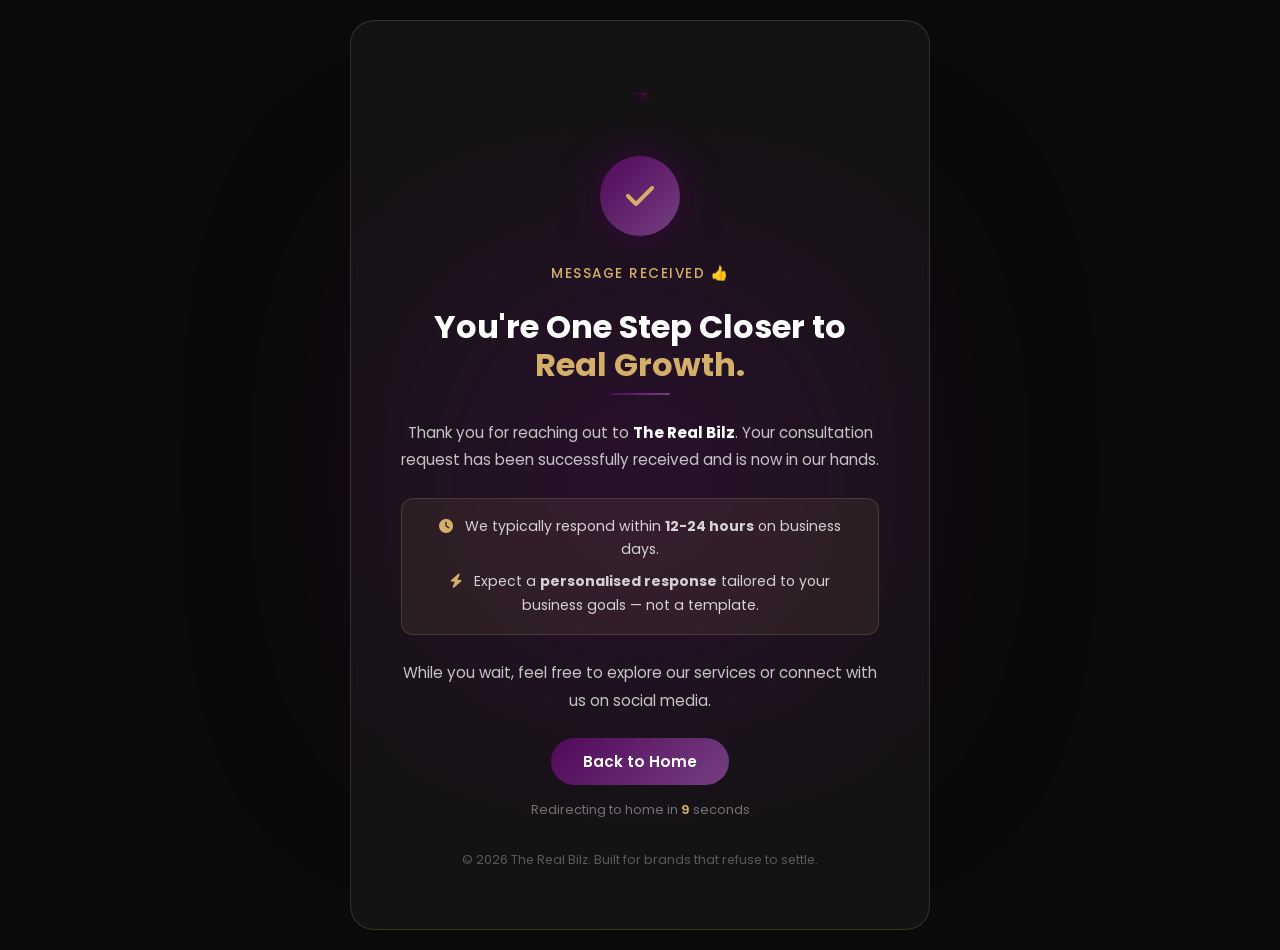
==== thank-you.html @ fe6cfce9 "Add thank-you page with responsive design" ====
<!DOCTYPE html>
<html lang="en">
<head>
  <meta charset="UTF-8">
  <meta name="viewport" content="width=device-width, initial-scale=1.0">
  <title>Thank You | The Real Bilz</title>
  <link href="https://fonts.googleapis.com/css2?family=Poppins:wght@300;400;600;700&display=swap" rel="stylesheet">
  <link rel="stylesheet" href="https://cdnjs.cloudflare.com/ajax/libs/font-awesome/6.5.0/css/all.min.css">
  <style>
    :root {
      --primary: #4e0555;
      --gradient: linear-gradient(135deg, #51095a, #753f80);
      --gold: #d4af6a;
    }

    * {
      margin: 0;
      padding: 0;
      box-sizing: border-box;
    }

    body {
      font-family: 'Poppins', sans-serif;
      background: #0a0a0a;
      color: white;
      min-height: 100vh;
      display: flex;
      flex-direction: column;
      align-items: center;
      justify-content: center;
      text-align: center;
      padding: 20px;
      overflow: hidden;
      position: relative;
    }

    /* BACKGROUND GLOW */
    body::before {
      content: "";
      position: absolute;
      width: 600px;
      height: 600px;
      background: radial-gradient(circle, rgba(78, 5, 85, 0.4), transparent);
      top: 50%;
      left: 50%;
      transform: translate(-50%, -50%);
      filter: blur(80px);
      z-index: 0;
      pointer-events: none;
    }

    .card {
      position: relative;
      z-index: 1;
      background: rgba(255, 255, 255, 0.04);
      border: 1px solid rgba(212, 175, 106, 0.2);
      backdrop-filter: blur(20px);
      border-radius: 24px;
      padding: 60px 50px;
      max-width: 580px;
      width: 100%;
      animation: fadeUp 0.8s cubic-bezier(0.4, 0, 0.2, 1) forwards;
    }

    @keyframes fadeUp {
      from {
        opacity: 0;
        transform: translateY(40px);
      }
      to {
        opacity: 1;
        transform: translateY(0);
      }
    }

    /* ICON CIRCLE */
    .icon-wrap {
      width: 80px;
      height: 80px;
      background: var(--gradient);
      border-radius: 50%;
      display: flex;
      align-items: center;
      justify-content: center;
      margin: 0 auto 28px;
      font-size: 32px;
      color: var(--gold);
      box-shadow: 0 0 40px rgba(78, 5, 85, 0.6);
      animation: pulse 2s infinite;
    }

    @keyframes pulse {
      0%, 100% { box-shadow: 0 0 40px rgba(78, 5, 85, 0.6); }
      50%       { box-shadow: 0 0 60px rgba(212, 175, 106, 0.4); }
    }

    .logo {
      height: 36px;
      width: auto;
      margin-bottom: 32px;
    }

    h1 {
      font-size: 2rem;
      font-weight: 700;
      color: #ffffff;
      margin-bottom: 8px;
      line-height: 1.2;
    }

    h1 span {
      color: var(--gold);
    }

    .tagline {
      font-size: 0.85rem;
      color: var(--gold);
      font-weight: 500;
      letter-spacing: 1.5px;
      text-transform: uppercase;
      margin-bottom: 24px;
    }

    .divider {
      width: 60px;
      height: 2px;
      background: var(--gradient);
      margin: 0 auto 24px;
      border-radius: 2px;
    }

    .message {
      font-size: 0.95rem;
      color: rgba(255, 255, 255, 0.75);
      line-height: 1.8;
      margin-bottom: 16px;
    }

    .message strong {
      color: #ffffff;
    }

    .promise {
      background: rgba(212, 175, 106, 0.08);
      border: 1px solid rgba(212, 175, 106, 0.2);
      border-radius: 12px;
      padding: 16px 20px;
      margin: 24px 0;
      font-size: 0.88rem;
      color: rgba(255, 255, 255, 0.8);
      line-height: 1.7;
    }

    .promise i {
      color: var(--gold);
      margin-right: 8px;
    }

    .btn {
      display: inline-block;
      padding: 12px 32px;
      border-radius: 30px;
      background: var(--gradient);
      color: white;
      font-weight: 600;
      text-decoration: none;
      border: none;
      cursor: pointer;
      margin-top: 8px;
      transition: 0.3s ease;
      font-family: 'Poppins', sans-serif;
      font-size: 0.95rem;
    }

    .btn:hover {
      transform: translateY(-3px);
      box-shadow: 0 10px 30px rgba(78, 5, 85, 0.4);
    }

    .footer-note {
      margin-top: 32px;
      font-size: 0.78rem;
      color: rgba(255, 255, 255, 0.3);
    }

    /* COUNTDOWN */
    .countdown {
      font-size: 0.8rem;
      color: rgba(255, 255, 255, 0.4);
      margin-top: 16px;
    }

    .countdown span {
      color: var(--gold);
      font-weight: 600;
    }

    @media (max-width: 480px) {
      .card {
        padding: 40px 24px;
      }

      h1 {
        font-size: 1.6rem;
      }
    }
  </style>
</head>

<body>

  <div class="card">

    <img src="assets/logo.png" alt="The Real Bilz" class="logo">

    <div class="icon-wrap">
      <i class="fas fa-check"></i>
    </div>

    <p class="tagline"> Message Received 👍</p>

    <h1>You're One Step Closer to <span>Real Growth.</span></h1>

    <div class="divider"></div>

    <p class="message">
      Thank you for reaching out to <strong>The Real Bilz</strong>. Your consultation request has been successfully received and is now in our hands.
    </p>

    <div class="promise">
      <p><i class="fas fa-clock"></i> We typically respond within <strong>12-24 hours</strong> on business days.</p>
      <p style="margin-top:8px"><i class="fas fa-bolt"></i> Expect a <strong>personalised response</strong> tailored to your business goals — not a template.</p>
    </div>

    <p class="message">
      While you wait, feel free to explore our services or connect with us on social media.
    </p>

    <a href="index.html" class="btn">Back to Home</a>

    <p class="countdown">Redirecting to home in <span id="timer">10</span> seconds</p>

    <p class="footer-note">© 2026 The Real Bilz. Built for brands that refuse to settle.</p>

  </div>

  <script>
    // AUTO REDIRECT COUNTDOWN
    let seconds = 10;
    const timerEl = document.getElementById('timer');

    const countdown = setInterval(() => {
      seconds--;
      timerEl.textContent = seconds;
      if (seconds <= 0) {
        clearInterval(countdown);
        window.location.href = 'index.html';
      }
    }, 1000);
  </script>

</body>
</html>
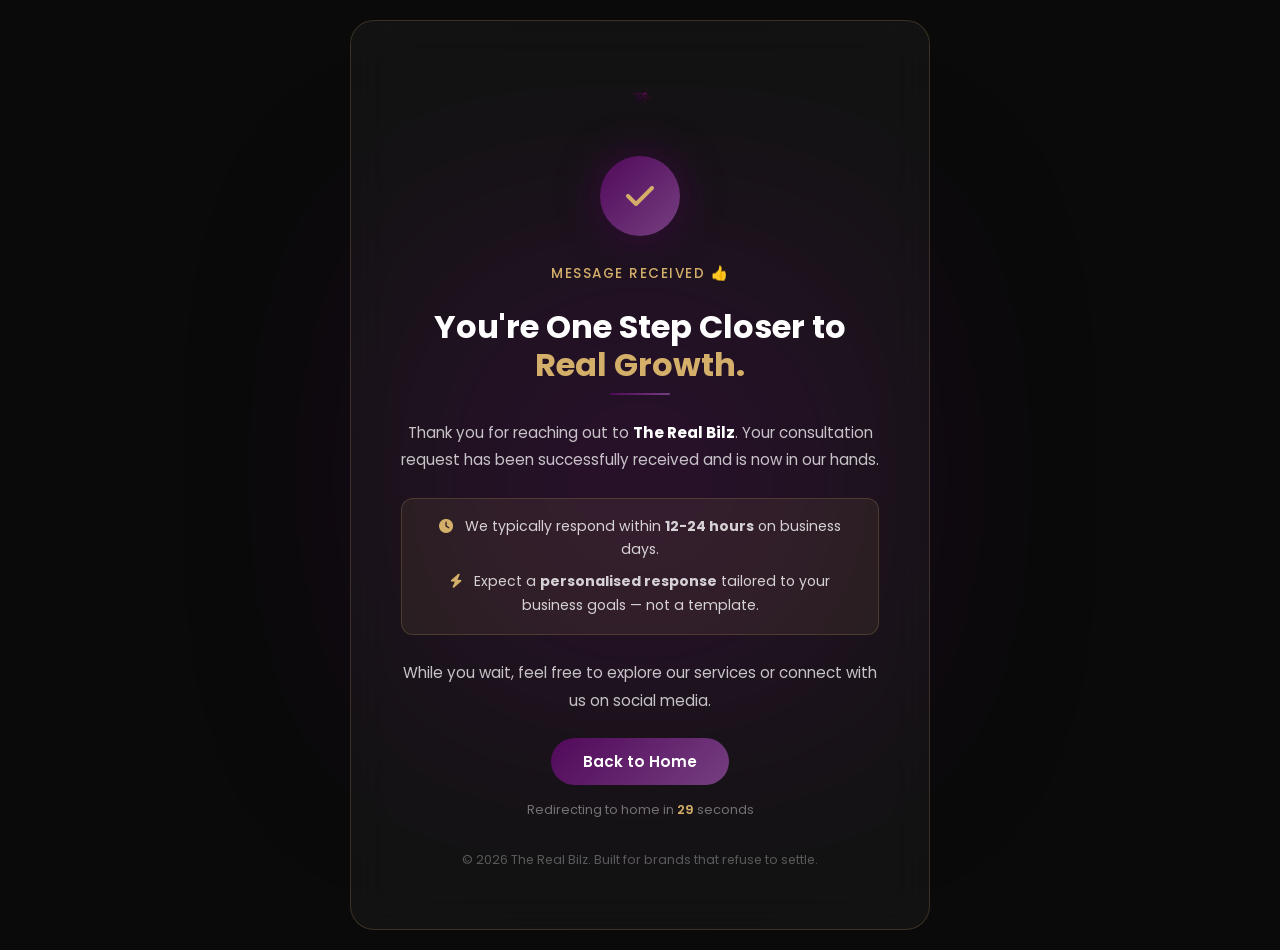
==== commit 476faee8: "Update thank-you.html" ====
--- a/thank-you.html
+++ b/thank-you.html
@@ -238,7 +238,7 @@
 
     <a href="index.html" class="btn">Back to Home</a>
 
-    <p class="countdown">Redirecting to home in <span id="timer">10</span> seconds</p>
+    <p class="countdown">Redirecting to home in <span id="timer">30</span> seconds</p>
 
     <p class="footer-note">© 2026 The Real Bilz. Built for brands that refuse to settle.</p>
 
@@ -246,7 +246,7 @@
 
   <script>
     // AUTO REDIRECT COUNTDOWN
-    let seconds = 10;
+    let seconds = 30;
     const timerEl = document.getElementById('timer');
 
     const countdown = setInterval(() => {
